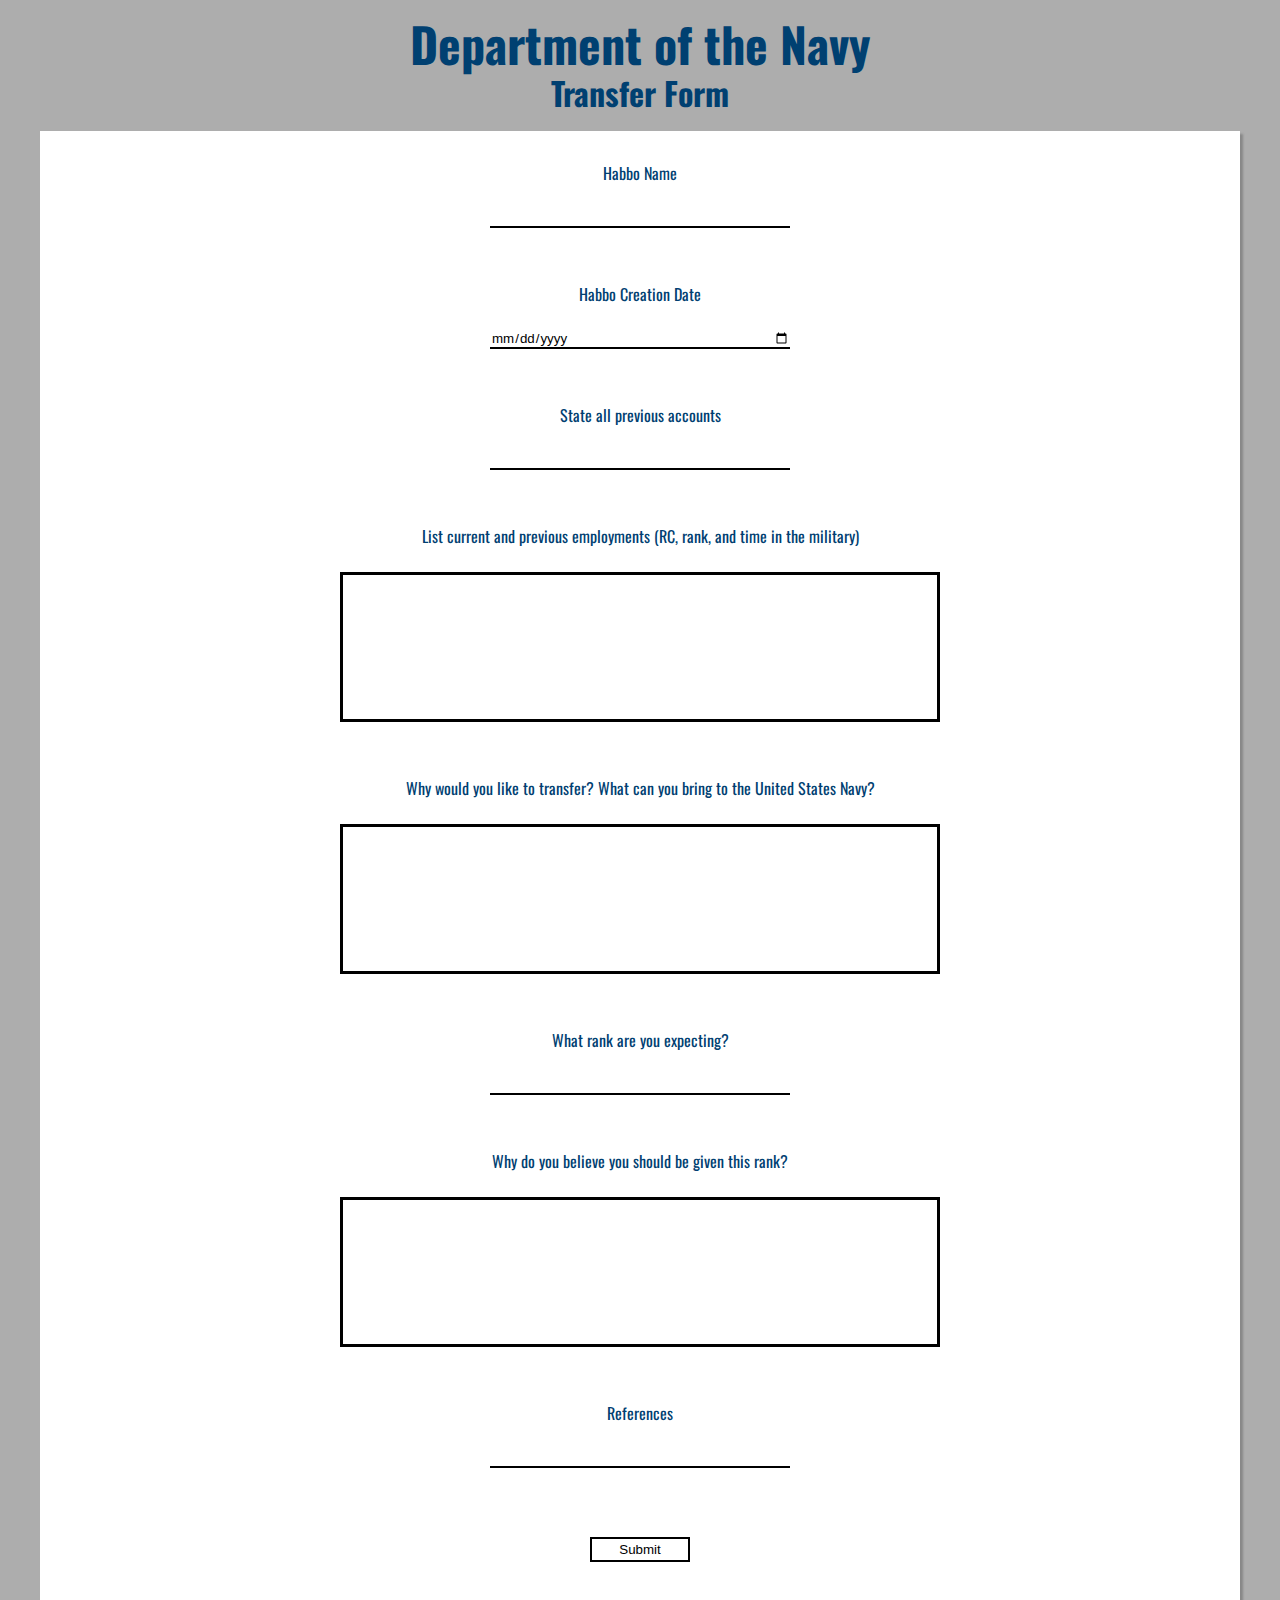
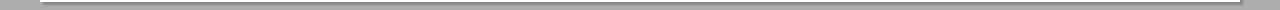
==== single_file.html @ ef293877 "added single file version" ====
<head>
	<title>Transfer Form</title>
	<meta name="viewport" content="width=device-width, initial-scale=1.0">
	<link href="https://fonts.googleapis.com/css?family=Oswald" rel="stylesheet">
	<link rel='shortcut icon' type='image/x-icon' href='favicon.ico' />
</head>

<body>
	<div class='center'>
		<h1>Department of the Navy</h1>
		<h2>Transfer Form</h2>
		
		<form enctype='multipart/form-data' action='https://navaljargon-transfer.herokuapp.com/api/newclient' method='post' id="transfer_form" autocomplete="off">

			<label>Habbo Name </label><br>
			<input name='Habbo Name'><br>

			<label>Habbo Creation Date </label><br>
			<input name='Creation Date' type="date"><br>

			<label>State all previous accounts </label><br>
			<input name="Previous Accounts" form="transfer_form" /><br>

			<label>List current and previous employments (RC, rank, and time in the military)</label><br>
			<textarea name="Previous Employments" form="transfer_form"></textarea><br>

			<label>Why would you like to transfer? What can you bring to the United States Navy?</label><br>
			<textarea name='Reason For Transfer and What I Can Bring' form="transfer_form"></textarea><br>

			<label>What rank are you expecting? </label><br>
			<input name='Expected Rank'><br>

			<label>Why do you believe you should be given this rank? </label><br>
			<textarea name='Reason For Expected Rank' form="transfer_form"></textarea><br>
			
			<label>References </label><br>
			<input name='References'><br>
			
			<input type='submit' name='submit'/>
		</form>
	</div>

</body>

<style>
body{
	background: #adadad;
	font-family: Oswald, Verdana, sans-serif;
  color: #004071;
}

img{
  max-width: 100%;
}

h1, h2{
	text-align: center;
  margin: 0;
  padding: 0;
}

h1{
  margin-bottom: -10px;
  font-size: 3em;
}

h2{
  margin-bottom: 15px;
  font-size: 2em;
}

form{
	margin: auto; 
	background: white;
	padding: 10px;
  padding-bottom: 30px;
  box-shadow: 3px 3px 2px #888888;
}

br {
	display: block;
	content: "";
	margin-top: 4px;
}

form label {
	display: block;
	text-align: center;
	line-height: 150%;
  margin-top: 20px;
}

input, textarea{
	display: block;
	margin: auto;
	margin-bottom: 10px;
}

input{
	border: none;
	border-bottom: 2px solid black;
	width: 300px;
}

input, textarea{
	font-family: sans-serif;
  transition: all 0.4s;
}

input:hover, textarea:hover{
  outline: none;
  background: #f2f2f2;
}

input:focus, textarea:focus{
  outline: none;
  background: #e8e8e8;
}

input[type=submit]{
  margin-top: 35px;
	width: 100px;
  height: 25px;
	border: 2px solid black;
	background: white;
}

input[type=submit]:hover{
  cursor: pointer;
  box-shadow: 3px 3px 5px #888888;
}

textarea {
	width: 600px;
	height: 150px;
	border: 3px solid #000000;
	padding: 5px;
	resize: none;
}

.center{
	max-width: 1200px;
	margin: auto;
}
</style>
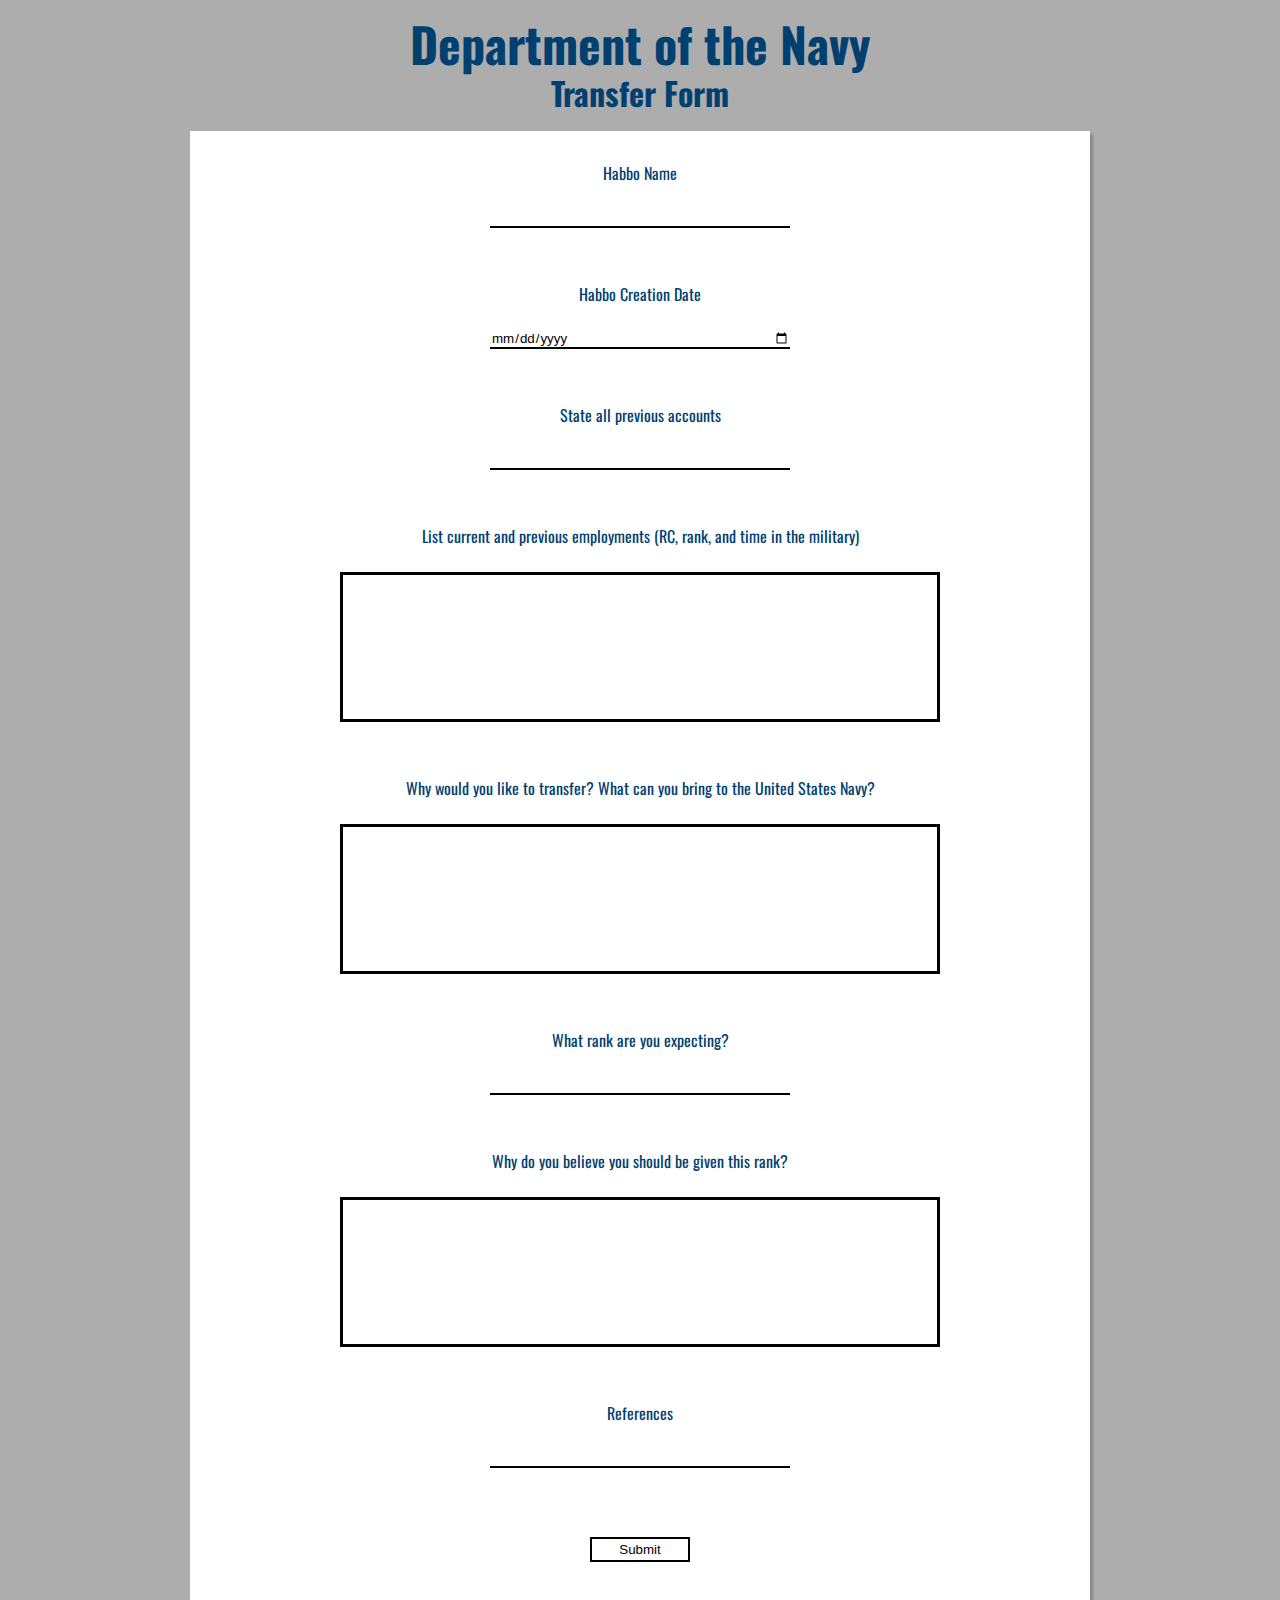
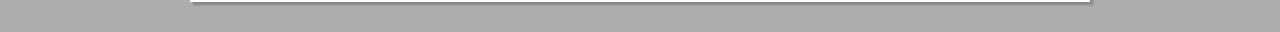
==== commit cee1f6ef: "style update" ====
--- a/single_file.html
+++ b/single_file.html
@@ -43,103 +43,104 @@
 </body>
 
 <style>
-body{
-	background: #adadad;
-	font-family: Oswald, Verdana, sans-serif;
-  color: #004071;
-}
-
-img{
-  max-width: 100%;
-}
-
-h1, h2{
-	text-align: center;
-  margin: 0;
-  padding: 0;
-}
-
-h1{
-  margin-bottom: -10px;
-  font-size: 3em;
-}
-
-h2{
-  margin-bottom: 15px;
-  font-size: 2em;
-}
-
-form{
-	margin: auto; 
-	background: white;
-	padding: 10px;
-  padding-bottom: 30px;
-  box-shadow: 3px 3px 2px #888888;
-}
-
-br {
-	display: block;
-	content: "";
-	margin-top: 4px;
-}
-
-form label {
-	display: block;
-	text-align: center;
-	line-height: 150%;
-  margin-top: 20px;
-}
-
-input, textarea{
-	display: block;
-	margin: auto;
-	margin-bottom: 10px;
-}
-
-input{
-	border: none;
-	border-bottom: 2px solid black;
-	width: 300px;
-}
-
-input, textarea{
-	font-family: sans-serif;
-  transition: all 0.4s;
-}
-
-input:hover, textarea:hover{
-  outline: none;
-  background: #f2f2f2;
-}
-
-input:focus, textarea:focus{
-  outline: none;
-  background: #e8e8e8;
-}
-
-input[type=submit]{
-  margin-top: 35px;
-	width: 100px;
-  height: 25px;
-	border: 2px solid black;
-	background: white;
-}
-
-input[type=submit]:hover{
-  cursor: pointer;
-  box-shadow: 3px 3px 5px #888888;
-}
-
-textarea {
-	width: 600px;
-	height: 150px;
-	border: 3px solid #000000;
-	padding: 5px;
-	resize: none;
-}
-
-.center{
-	max-width: 1200px;
-	margin: auto;
-}
+	body{
+		background: #adadad;
+		font-family: Oswald;
+		color: #004071;
+	}
+	
+	img{
+		max-width: 100%;
+	}
+	
+	h1, h2{
+		text-align: center;
+		margin: 0;
+		padding: 0;
+	}
+	
+	h1{
+		margin-bottom: -10px;
+		font-size: 3em;
+	}
+	
+	h2{
+		margin-bottom: 15px;
+		font-size: 2em;
+	}
+	
+	form{
+		margin: auto; 
+		background: white;
+		padding: 10px;
+		padding-bottom: 30px;
+		margin-bottom: 30px;
+		box-shadow: 3px 3px 2px #888888;
+	}
+	
+	br {
+		display: block;
+		content: "";
+		margin-top: 4px;
+	}
+	
+	form label {
+		display: block;
+		text-align: center;
+		line-height: 150%;
+		margin-top: 20px;
+	}
+	
+	input, textarea{
+		display: block;
+		margin: auto;
+		margin-bottom: 10px;
+	}
+	
+	input{
+		border: none;
+		border-bottom: 2px solid black;
+		width: 300px;
+	}
+	
+	input, textarea{
+		font-family: sans-serif;
+		transition: all 0.4s;
+	}
+	
+	input:hover, textarea:hover{
+		outline: none;
+		background: #f2f2f2;
+	}
+	
+	input:focus, textarea:focus{
+		outline: none;
+		background: #e8e8e8;
+	}
+	
+	input[type=submit]{
+		margin-top: 35px;
+		width: 100px;
+		height: 25px;
+		border: 2px solid black;
+		background: white;
+	}
+	
+	input[type=submit]:hover{
+		cursor: pointer;
+		box-shadow: 3px 3px 5px #888888;
+	}
+	
+	textarea {
+		width: 600px;
+		height: 150px;
+		border: 3px solid #000000;
+		padding: 5px;
+		resize: none;
+	}
+	
+	.center{
+		max-width: 900px;
+		margin: auto;
+	}
 </style>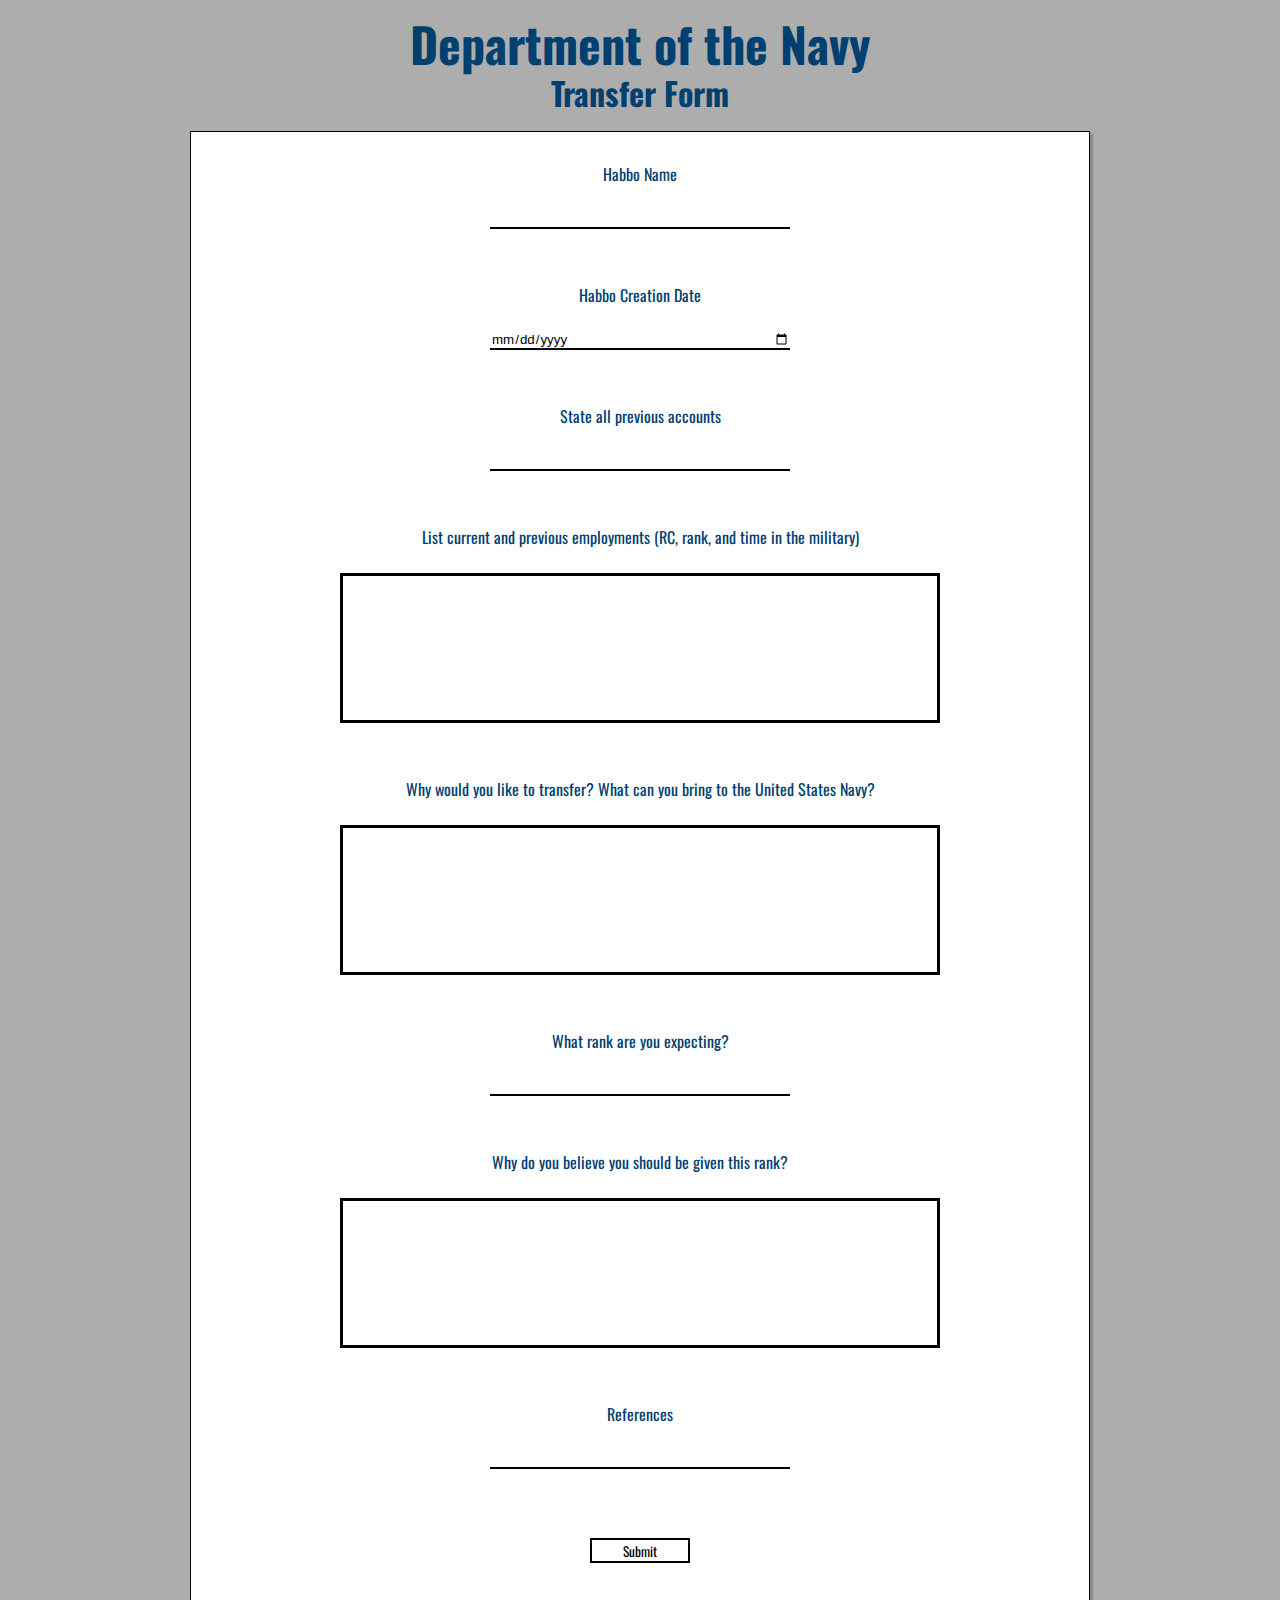
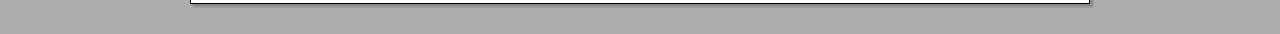
==== commit 92e44af3: "proboards compatable" ====
--- a/single_file.html
+++ b/single_file.html
@@ -36,7 +36,7 @@
 			<label>References </label><br>
 			<input name='References'><br>
 			
-			<input type='submit' name='submit'/>
+			<input type='submit' name='submit' id="submit"/>
 		</form>
 	</div>
 
@@ -54,6 +54,7 @@
 	}
 	
 	h1, h2{
+    font-family: Oswald;
 		text-align: center;
 		margin: 0;
 		padding: 0;
@@ -75,6 +76,7 @@
 		padding: 10px;
 		padding-bottom: 30px;
 		margin-bottom: 30px;
+    border: 1px solid black;
 		box-shadow: 3px 3px 2px #888888;
 	}
 	
@@ -118,7 +120,9 @@
 		background: #e8e8e8;
 	}
 	
-	input[type=submit]{
+	#submit{
+  	font-family: Oswald;
+  	border-radius: 0;
 		margin-top: 35px;
 		width: 100px;
 		height: 25px;
@@ -126,7 +130,7 @@
 		background: white;
 	}
 	
-	input[type=submit]:hover{
+	#submit:hover{
 		cursor: pointer;
 		box-shadow: 3px 3px 5px #888888;
 	}
